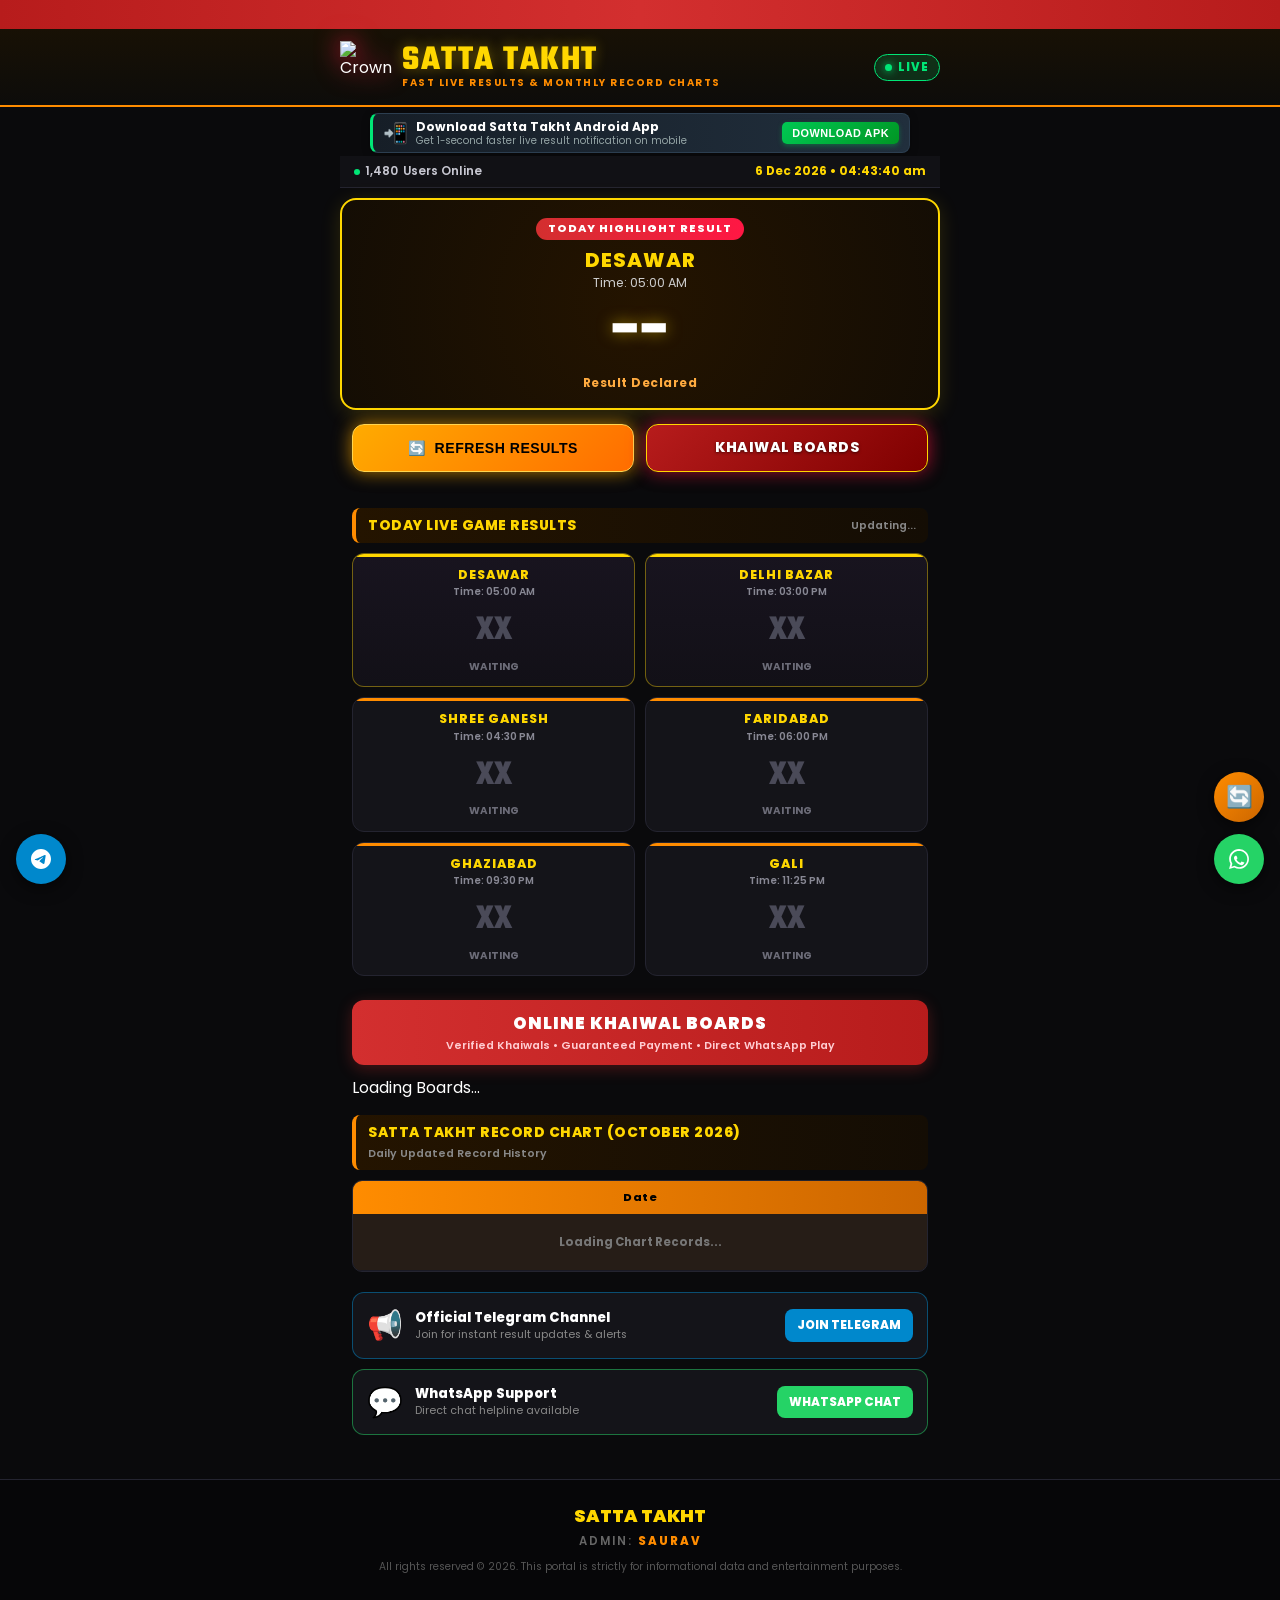
==== frontend/index.html @ dd6c7120 "Initial commit - Satta Takht production ready" ====
<!DOCTYPE html>
<html lang="en">
<head>
  <meta charset="UTF-8" />
  <meta name="viewport" content="width=device-width, initial-scale=1.0, maximum-scale=1.0, user-scalable=no"/>
  <title>Satta Takht — Superfast Satta King Live Result Today | Gali, Desawar, Faridabad, Ghaziabad</title>
  <meta name="description" content="Satta Takht provides daily superfast live results for Desawar, Gali, Faridabad, Ghaziabad, Delhi Bazar, Shree Ganesh with full month record charts." />
  <meta name="theme-color" content="#FF8C00"/>
  <link rel="manifest" href="/manifest.json"/>
  
  <link rel="stylesheet" href="css/style.css"/>
  <link rel="preconnect" href="https://fonts.googleapis.com">
  <link rel="preconnect" href="https://fonts.gstatic.com" crossorigin>
  <link href="https://fonts.googleapis.com/css2?family=Teko:wght@500;700&family=Poppins:wght@400;500;600;700;800&display=swap" rel="stylesheet">
</head>
<body>

  <!-- ===== 1. TOP NEWS TICKER ===== -->
  <div class="top-marquee">
    <div class="marquee-content">
      SATTA TAKHT FAST LIVE RESULT • DESAWAR • GALI • FARIDABAD • GHAZIABAD • DELHI BAZAR • SHREE GANESH • FASTEST UPDATES ONLINE
    </div>
  </div>

  <!-- ===== 2. HEADER NAVBAR ===== -->
  <header class="site-header">
    <div class="header-inner">
      <div class="brand-box">
        <img src="/img/crown.png" alt="Crown" class="brand-crown-img"/>
        <div>
          <h1 class="brand-title">SATTA TAKHT</h1>
          <span class="brand-subtitle">FAST LIVE RESULTS & MONTHLY RECORD CHARTS</span>
        </div>
      </div>
      <div class="live-pill">
        <span class="pulse-dot"></span> LIVE
      </div>
    </div>
  </header>

  <!-- ===== 3. DOWNLOAD ANDROID APP / APK PROMO BAR ===== -->
  <div class="app-download-bar" id="app-download-banner" onclick="installApp()">
    <div class="app-download-left">
      <span class="app-icon">📲</span>
      <div>
        <strong>Download Satta Takht Android App</strong>
        <small>Get 1-second faster live result notification on mobile</small>
      </div>
    </div>
    <button class="btn-download-app">DOWNLOAD APK</button>
  </div>

  <!-- ===== 4. QUICK STATS BAR ===== -->
  <div class="stats-bar">
    <div class="stat-item">
      <span class="stat-dot"></span> <span id="online-users">1,480</span> Users Online
    </div>
    <div class="stat-clock" id="live-clock">Loading...</div>
  </div>

  <!-- ===== 5. TODAY'S TOP HIGHLIGHT RESULT ===== -->
  <section class="live-hero-card">
    <div class="live-hero-tag">TODAY HIGHLIGHT RESULT</div>
    <div class="live-hero-city" id="hero-city-name">DESAWAR</div>
    <div class="live-hero-time" id="hero-city-time">Time: 05:00 AM</div>
    <div class="live-hero-num" id="hero-city-num">--</div>
    <div class="live-hero-wait" id="hero-city-status">Result Declared</div>
  </section>

  <!-- ===== 7. ACTION BUTTONS ===== -->
  <div class="action-bar">
    <button class="btn-action-refresh" onclick="manualRefresh()" id="btn-refresh">
      <span id="refresh-icon">🔄</span> Refresh Results
    </button>
    <a href="#khaiwals" class="btn-action-khaiwal">
      Khaiwal Boards
    </a>
  </div>

  <!-- ===== 8. ALL CITIES LIVE RESULT BOARD ===== -->
  <main class="main-container">
    <div class="section-heading">
      <div class="heading-title">TODAY LIVE GAME RESULTS</div>
      <div class="heading-sub" id="last-updated">Updating...</div>
    </div>

    <!-- Live Grid dynamically populated by JS -->
    <div class="results-grid" id="results-grid">
      <div class="loading-placeholder">
        <div class="spinner"></div>
        <p>Loading Results...</p>
      </div>
    </div>

    <!-- ===== 9. KHAIWAL BOARDS SECTION ===== -->
    <section id="khaiwals" class="khaiwal-section">
      <div class="khaiwal-main-title">
        <span>ONLINE KHAIWAL BOARDS</span>
        <small>Verified Khaiwals • Guaranteed Payment • Direct WhatsApp Play</small>
      </div>

      <div class="khaiwal-grid" id="khaiwal-container">
        <!-- Khaiwal boards dynamically loaded from /api/khaiwals -->
        <div class="khaiwal-loading">Loading Boards...</div>
      </div>
    </section>

    <!-- ===== 10. MONTHLY RECORD CHART ===== -->
    <section id="chart" class="chart-section">
      <div class="section-heading">
        <div class="heading-title">SATTA TAKHT RECORD CHART (OCTOBER 2026)</div>
        <div class="heading-sub">Daily Updated Record History</div>
      </div>

      <div class="chart-wrapper">
        <table class="chart-table" id="chart-table">
          <thead>
            <tr>
              <th>Date</th>
              <!-- Dynamic headers -->
            </tr>
          </thead>
          <tbody id="chart-body">
            <tr><td colspan="7" style="text-align:center;padding:20px;color:#777;">Loading Chart Records...</td></tr>
          </tbody>
        </table>
      </div>
    </section>

    <!-- ===== 11. TELEGRAM & WHATSAPP CARDS ===== -->
    <section class="community-section">
      <div class="community-card tg-card">
        <div class="comm-icon">📢</div>
        <div class="comm-info">
          <h3>Official Telegram Channel</h3>
          <p>Join for instant result updates & alerts</p>
        </div>
        <a href="https://t.me/" target="_blank" class="comm-btn tg-btn">JOIN TELEGRAM</a>
      </div>

      <div class="community-card wa-card">
        <div class="comm-icon">💬</div>
        <div class="comm-info">
          <h3>WhatsApp Support</h3>
          <p>Direct chat helpline available</p>
        </div>
        <a href="https://wa.me/+919999999999" target="_blank" class="comm-btn wa-btn">WHATSAPP CHAT</a>
      </div>
    </section>

  </main>

  <!-- ===== 12. FOOTER ===== -->
  <footer class="site-footer">
    <div class="footer-brand">SATTA TAKHT</div>
    <div class="footer-by">ADMIN: <span>SAURAV</span></div>
    <p class="footer-note">All rights reserved © 2026. This portal is strictly for informational data and entertainment purposes.</p>
  </footer>

  <!-- ===== 13. FLOATING ACTION BUTTONS ===== -->
  <!-- Left: Telegram -->
  <div class="floating-left">
    <a href="https://t.me/" target="_blank" class="fab-btn fab-tg" title="Join Telegram">
      <svg width="24" height="24" viewBox="0 0 24 24" fill="#fff"><path d="M12 2C6.48 2 2 6.48 2 12s4.48 10 10 10 10-4.48 10-10S17.52 2 12 2zm4.64 6.8c-.15 1.58-.8 5.42-1.13 7.19-.14.75-.42 1-.68 1.03-.58.05-1.02-.38-1.58-.75-.88-.58-1.38-.94-2.23-1.5-.99-.65-.35-1.01.22-1.59.15-.15 2.71-2.48 2.76-2.69a.2.2 0 00-.05-.18c-.06-.05-.14-.03-.21-.02-.09.02-1.49.95-4.22 2.79-.4.27-.76.41-1.08.4-.36-.01-1.04-.2-1.55-.37-.63-.2-1.12-.31-1.08-.66.02-.18.27-.36.74-.55 2.92-1.27 4.86-2.11 5.83-2.52 2.77-1.16 3.35-1.36 3.73-1.36.08 0 .27.02.39.12.1.08.13.19.14.27-.01.06.01.24 0 .38z"/></svg>
    </a>
  </div>

  <!-- Right: Refresh & WhatsApp -->
  <div class="floating-right">
    <button class="fab-btn fab-refresh" onclick="manualRefresh()" title="Refresh Results">
      <span>🔄</span>
    </button>
    <a href="https://wa.me/+919999999999" target="_blank" class="fab-btn fab-wa" title="WhatsApp Chat">
      <svg width="24" height="24" viewBox="0 0 24 24" fill="#fff"><path d="M12.04 2c-5.46 0-9.91 4.45-9.91 9.91 0 1.75.46 3.45 1.32 4.95L2.05 22l5.25-1.38c1.45.79 3.08 1.21 4.74 1.21 5.46 0 9.91-4.45 9.91-9.91 0-2.65-1.03-5.14-2.9-7.01A9.816 9.816 0 0012.04 2m.01 1.67c4.55 0 8.24 3.7 8.24 8.24 0 2.2-.86 4.28-2.42 5.83-1.56 1.56-3.63 2.42-5.83 2.42-1.46 0-2.88-.39-4.14-1.13l-.3-.18-3.08.81.82-3-.19-.31c-.81-1.3-1.24-2.81-1.24-4.37 0-4.54 3.7-8.24 8.24-8.24m4.51 11.66c-.25-.13-1.47-.72-1.7-.81-.23-.08-.39-.13-.56.13-.17.25-.64.81-.79.97-.14.17-.29.19-.54.06-.25-.13-1.06-.39-2.03-1.24-.75-.67-1.26-1.49-1.41-1.74-.14-.25-.02-.39.11-.51.11-.11.25-.29.38-.44.13-.14.17-.25.25-.42.08-.17.04-.31-.02-.44-.06-.13-.56-1.34-.76-1.84-.2-.49-.4-.42-.56-.43h-.47c-.17 0-.44.06-.67.31-.23.25-.88.86-.88 2.1 0 1.24.9 2.44 1.03 2.61.13.17 1.78 2.71 4.31 3.8.6.26 1.07.42 1.44.53.61.2 1.16.17 1.6-.1.49-.3 1.47-1.2 1.68-1.77.21-.57.21-1.06.14-1.18-.06-.11-.23-.17-.48-.3z"/></svg>
    </a>
  </div>

  <script src="js/main.js"></script>
</body>
</html>
---- frontend/css/style.css ----
/* ============================================================
   SATTA TAKHT — MOBILE-FIRST ADDICTIVE STYLING (BY SAURAV)
   Color Palette: Deep Obsidian, Royal Gold, Vibrant Neon Amber
   Clean, Instant Recognizable, High Contrast, Ultra-fast
   ============================================================ */

*, *::before, *::after {
  box-sizing: border-box;
  margin: 0;
  padding: 0;
  -webkit-tap-highlight-color: transparent;
}

:root {
  --gold: #FFD700;
  --amber: #FF8C00;
  --amber-dark: #cc6600;
  --bg-dark: #0a0a0c;
  --bg-card: #141419;
  --bg-card-alt: #1a1a22;
  --border-subtle: #242430;
  --text-white: #ffffff;
  --text-muted: #9e9ea8;
  --green-live: #00e676;
  --red-hot: #ff1744;
  --blue-tg: #0088cc;
  --green-wa: #25D366;
}

body {
  font-family: 'Poppins', -apple-system, BlinkMacSystemFont, 'Segoe UI', Roboto, sans-serif;
  background-color: var(--bg-dark);
  color: var(--text-white);
  min-height: 100vh;
  line-height: 1.4;
  overflow-x: hidden;
  padding-bottom: 70px; /* Space for mobile floating buttons */
}

a { text-decoration: none; color: inherit; }

/* ===== 1. TOP TICKER MARQUEE ===== */
.top-marquee {
  background: linear-gradient(90deg, #b71c1c, #d32f2f, #b71c1c);
  color: #fff;
  font-size: 0.78rem;
  font-weight: 700;
  padding: 6px 0;
  overflow: hidden;
  white-space: nowrap;
  box-shadow: 0 2px 8px rgba(0,0,0,0.4);
}

.marquee-content {
  display: inline-block;
  padding-left: 100%;
  animation: marquee 24s linear infinite;
  letter-spacing: 0.5px;
}

@keyframes marquee {
  0%   { transform: translate(0, 0); }
  100% { transform: translate(-100%, 0); }
}

/* ===== 2. HEADER NAVBAR ===== */
.site-header {
  background: linear-gradient(180deg, #181105 0%, #0d0c0a 100%);
  border-bottom: 2px solid var(--amber);
  padding: 12px 16px;
  position: sticky;
  top: 0;
  z-index: 100;
}

.header-inner {
  display: flex;
  justify-content: space-between;
  align-items: center;
  max-width: 600px;
  margin: 0 auto;
}

.brand-box {
  display: flex;
  align-items: center;
  gap: 10px;
}

.brand-crown-img {
  width: 52px;
  height: 52px;
  object-fit: contain;
  filter: drop-shadow(0 0 12px rgba(255, 23, 68, 0.9));
}

.brand-title {
  font-family: 'Teko', sans-serif;
  font-size: 2.2rem;
  font-weight: 700;
  line-height: 0.9;
  letter-spacing: 1.5px;
  color: var(--gold);
  text-shadow: 0 0 14px rgba(255, 215, 0, 0.4);
}

.brand-subtitle {
  font-size: 0.62rem;
  font-weight: 700;
  color: var(--amber);
  letter-spacing: 1.5px;
  display: block;
}

.live-pill {
  display: flex;
  align-items: center;
  gap: 6px;
  background: rgba(0, 230, 118, 0.15);
  border: 1px solid var(--green-live);
  color: var(--green-live);
  font-size: 0.72rem;
  font-weight: 800;
  padding: 4px 10px;
  border-radius: 20px;
  letter-spacing: 1px;
}

.pulse-dot {
  width: 7px;
  height: 7px;
  background: var(--green-live);
  border-radius: 50%;
  box-shadow: 0 0 8px var(--green-live);
  animation: pulse-glow 1.2s infinite;
}

@keyframes pulse-glow {
  0%, 100% { opacity: 1; transform: scale(1); }
  50% { opacity: 0.4; transform: scale(0.8); }
}

/* ===== 2.1 APP DOWNLOAD APK BAR (COMPACT & SLEEK) ===== */
.app-download-bar {
  background: linear-gradient(90deg, #161e27, #212f3d);
  border: 1px solid #2c3e50;
  border-left: 3px solid var(--green-live);
  border-radius: 8px;
  padding: 5px 10px;
  max-width: 540px;
  width: calc(100% - 24px);
  margin: 6px auto 3px;
  display: flex;
  justify-content: space-between;
  align-items: center;
  cursor: pointer;
  box-shadow: 0 2px 8px rgba(0,0,0,0.3);
  transition: transform 0.15s;
}

.app-download-bar:active {
  transform: scale(0.98);
}

.app-download-left {
  display: flex;
  align-items: center;
  gap: 8px;
}

.app-icon {
  font-size: 1.25rem;
}

.app-download-left strong {
  display: block;
  font-size: 0.76rem;
  color: #fff;
  font-weight: 700;
  line-height: 1.2;
}

.app-download-left small {
  display: block;
  font-size: 0.62rem;
  color: #95a5a6;
  line-height: 1.2;
}

.btn-download-app {
  background: linear-gradient(135deg, #00c853, #009624);
  color: #fff;
  font-weight: 800;
  font-size: 0.68rem;
  padding: 5px 10px;
  border-radius: 5px;
  border: none;
  white-space: nowrap;
  letter-spacing: 0.5px;
  box-shadow: 0 2px 5px rgba(0, 200, 83, 0.35);
}

/* ===== 3. STATS BAR (USERS ONLINE + DATE) ===== */
.stats-bar {
  background: #111115;
  border-bottom: 1px solid var(--border-subtle);
  padding: 7px 14px;
  display: flex;
  justify-content: space-between;
  align-items: center;
  font-size: 0.74rem;
  max-width: 600px;
  margin: 0 auto;
}

.stat-item {
  color: #c7c7d1;
  display: flex;
  align-items: center;
  gap: 5px;
  font-weight: 600;
}

.stat-dot {
  width: 6px;
  height: 6px;
  background: var(--green-live);
  border-radius: 50%;
  display: inline-block;
}

.stat-clock {
  color: var(--gold);
  font-weight: 700;
}

/* ===== 4. DISCLAIMER ===== */
.disclaimer-banner {
  background: rgba(255, 140, 0, 0.08);
  border-left: 3px solid var(--amber);
  border-right: 3px solid var(--amber);
  color: #b5b5be;
  font-size: 0.72rem;
  line-height: 1.4;
  padding: 8px 12px;
  text-align: center;
  max-width: 600px;
  margin: 8px auto;
}

/* ===== 5. HERO HIGHLIGHT RESULT CARD ===== */
.live-hero-card {
  max-width: 600px;
  margin: 10px auto;
  padding: 16px;
  background: radial-gradient(circle at center, #241400 0%, #140d04 100%);
  border: 2px solid var(--gold);
  border-radius: 16px;
  text-align: center;
  box-shadow: 0 4px 20px rgba(255, 215, 0, 0.15);
  position: relative;
  overflow: hidden;
}

.live-hero-tag {
  display: inline-block;
  background: linear-gradient(90deg, #d32f2f, #ff1744);
  color: #fff;
  font-size: 0.7rem;
  font-weight: 800;
  padding: 3px 12px;
  border-radius: 12px;
  letter-spacing: 1px;
  margin-bottom: 6px;
}

.live-hero-city {
  font-size: 1.25rem;
  font-weight: 800;
  color: var(--gold);
  letter-spacing: 1px;
}

.live-hero-time {
  font-size: 0.78rem;
  color: #ccc;
  margin-bottom: 4px;
}

.live-hero-num {
  font-family: 'Teko', sans-serif;
  font-size: 5rem;
  line-height: 0.95;
  font-weight: 700;
  color: var(--text-white);
  text-shadow: 0 0 15px rgba(255, 215, 0, 0.5);
  letter-spacing: 2px;
  margin: 4px 0;
}

.live-hero-num.live-val {
  color: var(--green-live);
  text-shadow: 0 0 20px rgba(0, 230, 118, 0.6);
  animation: pulse-glow 1.8s infinite;
}

.live-hero-wait {
  color: #ffab40;
  font-size: 0.75rem;
  font-weight: 700;
  letter-spacing: 0.5px;
}

/* ===== 6. ACTION BAR WITH VIBRANT POP-OUT & NEON AMBIENT EFFECT ===== */
.action-bar {
  max-width: 600px;
  margin: 14px auto 10px;
  padding: 0 12px;
  display: grid;
  grid-template-columns: 1fr 1fr;
  gap: 12px;
}

.btn-action-refresh, .btn-action-khaiwal {
  position: relative;
  display: flex;
  align-items: center;
  justify-content: center;
  gap: 8px;
  padding: 13px 10px;
  border-radius: 12px;
  font-size: 0.88rem;
  font-weight: 800;
  cursor: pointer;
  border: none;
  transition: transform 0.2s, box-shadow 0.2s;
  letter-spacing: 0.5px;
  text-transform: uppercase;
}

/* Vibrant Amber-Orange Pop-Out Button */
.btn-action-refresh {
  background: linear-gradient(135deg, #ffab00 0%, #ff6d00 100%);
  color: #000;
  border: 1.5px solid #ffd54f;
  box-shadow: 0 0 18px rgba(255, 171, 0, 0.7), 0 4px 15px rgba(0, 0, 0, 0.4);
  animation: pop-pulse-refresh 2s infinite ease-in-out;
}

/* Royal Crimson-Gold Pop-Out Khaiwal Button */
.btn-action-khaiwal {
  background: linear-gradient(135deg, #b71c1c 0%, #7f0000 100%);
  border: 1.5px solid #ffd700;
  color: #fff;
  text-shadow: 0 1px 3px rgba(0,0,0,0.6);
  box-shadow: 0 0 18px rgba(255, 23, 68, 0.65), 0 4px 15px rgba(0, 0, 0, 0.4);
  animation: pop-pulse-khaiwal 2s infinite ease-in-out;
}

@keyframes pop-pulse-refresh {
  0%, 100% {
    transform: scale(1);
    box-shadow: 0 0 14px rgba(255, 171, 0, 0.6), 0 0 28px rgba(255, 109, 0, 0.3);
  }
  50% {
    transform: scale(1.03);
    box-shadow: 0 0 25px rgba(255, 171, 0, 0.95), 0 0 40px rgba(255, 109, 0, 0.6);
  }
}

@keyframes pop-pulse-khaiwal {
  0%, 100% {
    transform: scale(1);
    box-shadow: 0 0 14px rgba(255, 23, 68, 0.55), 0 0 26px rgba(218, 165, 32, 0.3);
  }
  50% {
    transform: scale(1.03);
    box-shadow: 0 0 26px rgba(255, 23, 68, 0.95), 0 0 42px rgba(255, 215, 0, 0.6);
  }
}

.btn-action-refresh:active, .btn-action-khaiwal:active {
  transform: scale(0.96) !important;
}

/* ===== 7. MAIN CONTAINER & SECTION HEADINGS ===== */
.main-container {
  max-width: 600px;
  margin: 0 auto;
  padding: 10px 12px;
}

.section-heading {
  background: linear-gradient(90deg, #241400, #140d04);
  border-left: 4px solid var(--amber);
  padding: 8px 12px;
  border-radius: 8px;
  margin: 16px 0 10px;
  display: flex;
  justify-content: space-between;
  align-items: center;
  flex-wrap: wrap;
  gap: 4px;
}

.heading-title {
  color: var(--gold);
  font-weight: 800;
  font-size: 0.86rem;
  letter-spacing: 0.5px;
}

.heading-sub {
  color: #888;
  font-size: 0.68rem;
  font-weight: 600;
}

/* ===== 8. RESULTS GRID (CLEAN, ADDICTIVE 2-COL CARDS) ===== */
.results-grid {
  display: grid;
  grid-template-columns: repeat(2, 1fr);
  gap: 10px;
}

.result-card {
  background: var(--bg-card);
  border: 1.5px solid var(--border-subtle);
  border-radius: 12px;
  padding: 12px 8px;
  text-align: center;
  position: relative;
  transition: border-color 0.2s, transform 0.2s;
  overflow: hidden;
}

.result-card::before {
  content: '';
  position: absolute;
  top: 0; left: 0; right: 0;
  height: 3px;
  background: var(--amber);
}

.result-card.card-featured {
  border-color: rgba(255, 215, 0, 0.4);
  background: linear-gradient(180deg, #18141f 0%, #121017 100%);
}

.result-card.card-featured::before {
  background: var(--gold);
}

.card-city {
  font-size: 0.78rem;
  font-weight: 800;
  color: var(--gold);
  letter-spacing: 1px;
  white-space: nowrap;
  overflow: hidden;
  text-overflow: ellipsis;
  text-transform: uppercase;
}

.card-time {
  font-size: 0.65rem;
  color: #888894;
  margin: 2px 0 6px;
  font-weight: 600;
}

.card-num {
  font-family: 'Teko', sans-serif;
  font-size: 3.4rem;
  line-height: 0.9;
  font-weight: 700;
  color: #fff;
  min-height: 50px;
  display: flex;
  align-items: center;
  justify-content: center;
}

.card-num.pending {
  color: #4a4a58;
  font-size: 2.2rem;
}

.card-num.live {
  color: var(--green-live);
  text-shadow: 0 0 14px rgba(0, 230, 118, 0.6);
  animation: pulse-glow 1.5s infinite;
}

.card-status-text {
  font-size: 0.64rem;
  font-weight: 700;
  color: #6c6c78;
  margin-top: 4px;
}

.card-status-text.live-text {
  color: var(--green-live);
}

/* Spinner */
.loading-placeholder {
  grid-column: 1 / -1;
  text-align: center;
  padding: 30px 10px;
  color: #777;
  font-size: 0.85rem;
}

.spinner {
  width: 28px;
  height: 28px;
  border: 3px solid rgba(255, 140, 0, 0.2);
  border-top-color: var(--amber);
  border-radius: 50%;
  margin: 0 auto 10px;
  animation: spin 0.8s linear infinite;
}

@keyframes spin {
  to { transform: rotate(360deg); }
}

/* ===== 9. 4 KHAIWAL BOARDS SECTION ===== */
.khaiwal-section {
  margin: 24px 0 16px;
}

.khaiwal-main-title {
  background: linear-gradient(90deg, #d32f2f, #b71c1c);
  border-radius: 12px;
  padding: 12px 10px;
  text-align: center;
  margin-bottom: 12px;
  box-shadow: 0 4px 15px rgba(211, 47, 47, 0.3);
}

.khaiwal-main-title span {
  display: block;
  font-size: 1.05rem;
  font-weight: 900;
  color: #fff;
  letter-spacing: 1px;
}

.khaiwal-main-title small {
  display: block;
  font-size: 0.68rem;
  color: #ffcdd2;
  font-weight: 600;
  margin-top: 2px;
}

.khaiwal-grid {
  display: flex;
  flex-direction: column;
  gap: 12px;
}

.khaiwal-board-card {
  background: #141319;
  border: 1.5px solid #2d2618;
  border-radius: 14px;
  padding: 14px;
  box-shadow: 0 4px 12px rgba(0, 0, 0, 0.3);
  position: relative;
}

.khaiwal-badge {
  display: inline-block;
  background: var(--amber);
  color: #000;
  font-size: 0.64rem;
  font-weight: 900;
  padding: 2px 8px;
  border-radius: 4px;
  letter-spacing: 1px;
  margin-bottom: 6px;
}

.khaiwal-name {
  font-size: 1.05rem;
  font-weight: 800;
  color: var(--gold);
  margin-bottom: 2px;
}

.khaiwal-tagline {
  font-size: 0.72rem;
  color: #a8a8b4;
  margin-bottom: 10px;
  font-weight: 600;
}

.khaiwal-rates {
  display: grid;
  grid-template-columns: 1fr 1fr;
  gap: 8px;
  background: #0d0c10;
  padding: 8px;
  border-radius: 8px;
  border: 1px solid #22202c;
  margin-bottom: 10px;
}

.rate-box {
  text-align: center;
}

.rate-box .rate-label {
  font-size: 0.62rem;
  color: #888;
  font-weight: 700;
}

.rate-box .rate-value {
  font-size: 0.82rem;
  font-weight: 800;
  color: var(--green-live);
}

.khaiwal-timings {
  font-size: 0.68rem;
  color: #c7c7d0;
  line-height: 1.4;
  padding: 6px 8px;
  background: rgba(255, 140, 0, 0.05);
  border-radius: 6px;
  margin-bottom: 10px;
  font-weight: 500;
}

.khaiwal-actions {
  display: block;
}

.btn-khaiwal-wa {
  display: flex;
  align-items: center;
  justify-content: center;
  gap: 8px;
  background: linear-gradient(135deg, #25D366, #128C7E);
  color: #fff;
  font-size: 0.92rem;
  font-weight: 800;
  padding: 12px 14px;
  border-radius: 10px;
  text-shadow: 0 1px 2px rgba(0,0,0,0.3);
  width: 100%;
  box-shadow: 0 3px 10px rgba(37, 211, 102, 0.25);
  transition: transform 0.15s;
}

.btn-khaiwal-wa:active {
  transform: scale(0.98);
}

/* ===== 10. RECORD CHART TABLE ===== */
.chart-wrapper {
  overflow-x: auto;
  border-radius: 10px;
  border: 1px solid var(--border-subtle);
  background: var(--bg-card);
}

.chart-table {
  width: 100%;
  border-collapse: collapse;
  font-size: 0.78rem;
  min-width: 520px;
}

.chart-table thead tr {
  background: linear-gradient(90deg, var(--amber), var(--amber-dark));
  color: #000;
}

.chart-table th {
  padding: 9px 8px;
  font-weight: 800;
  font-size: 0.7rem;
  text-align: center;
  letter-spacing: 0.5px;
}

.chart-table td {
  padding: 7px 8px;
  text-align: center;
  border-bottom: 1px solid #1a1a24;
  color: #d1d1dc;
}

.chart-table td:first-child {
  background: rgba(255, 140, 0, 0.08);
  color: var(--amber);
  font-weight: 700;
  font-size: 0.72rem;
}

.chart-table td.num {
  font-family: 'Teko', sans-serif;
  font-size: 1.25rem;
  font-weight: 700;
  color: #fff;
  line-height: 1;
}

.chart-table td.empty {
  color: #3e3e4a;
}

/* ===== 11. TELEGRAM & WHATSAPP COMMUNITY CARDS ===== */
.community-section {
  display: flex;
  flex-direction: column;
  gap: 10px;
  margin: 20px 0 10px;
}

.community-card {
  display: flex;
  align-items: center;
  gap: 12px;
  padding: 12px 14px;
  border-radius: 12px;
  background: var(--bg-card);
}

.tg-card { border: 1.5px solid rgba(0, 136, 204, 0.5); }
.wa-card { border: 1.5px solid rgba(37, 211, 102, 0.5); }

.comm-icon {
  font-size: 1.8rem;
}

.comm-info {
  flex: 1;
}

.comm-info h3 {
  font-size: 0.82rem;
  font-weight: 800;
  color: #fff;
}

.comm-info p {
  font-size: 0.68rem;
  color: #888;
}

.comm-btn {
  font-size: 0.74rem;
  font-weight: 800;
  padding: 8px 12px;
  border-radius: 8px;
  white-space: nowrap;
}

.tg-btn { background: var(--blue-tg); color: #fff; }
.wa-btn { background: var(--green-wa); color: #fff; }

/* ===== 12. FOOTER ===== */
.site-footer {
  text-align: center;
  padding: 24px 16px 30px;
  background: #060608;
  border-top: 1px solid var(--border-subtle);
  margin-top: 24px;
}

.footer-brand {
  font-size: 1.1rem;
  font-weight: 900;
  color: var(--gold);
}

.footer-by {
  font-size: 0.72rem;
  color: #666;
  letter-spacing: 2px;
  margin: 4px 0 10px;
  font-weight: 600;
}

.footer-by span {
  color: var(--amber);
  font-weight: 800;
}

.footer-note {
  font-size: 0.65rem;
  color: #555;
  line-height: 1.5;
}

/* ===== 13. FLOATING ACTION BUTTONS (LEFT: TG, RIGHT: REFRESH + WA) ===== */
.floating-left {
  position: fixed;
  bottom: 16px;
  left: 16px;
  z-index: 999;
}

.floating-right {
  position: fixed;
  bottom: 16px;
  right: 16px;
  display: flex;
  flex-direction: column;
  gap: 12px;
  z-index: 999;
}

.fab-btn {
  width: 50px;
  height: 50px;
  border-radius: 50%;
  display: flex;
  align-items: center;
  justify-content: center;
  box-shadow: 0 4px 16px rgba(0, 0, 0, 0.6);
  border: none;
  cursor: pointer;
  transition: transform 0.2s;
}

.fab-btn:active {
  transform: scale(0.9);
}

.fab-refresh {
  background: linear-gradient(135deg, var(--amber), #cc6600);
  font-size: 1.35rem;
  color: #000;
}

.fab-tg {
  background: var(--blue-tg);
}

.fab-wa {
  background: var(--green-wa);
}
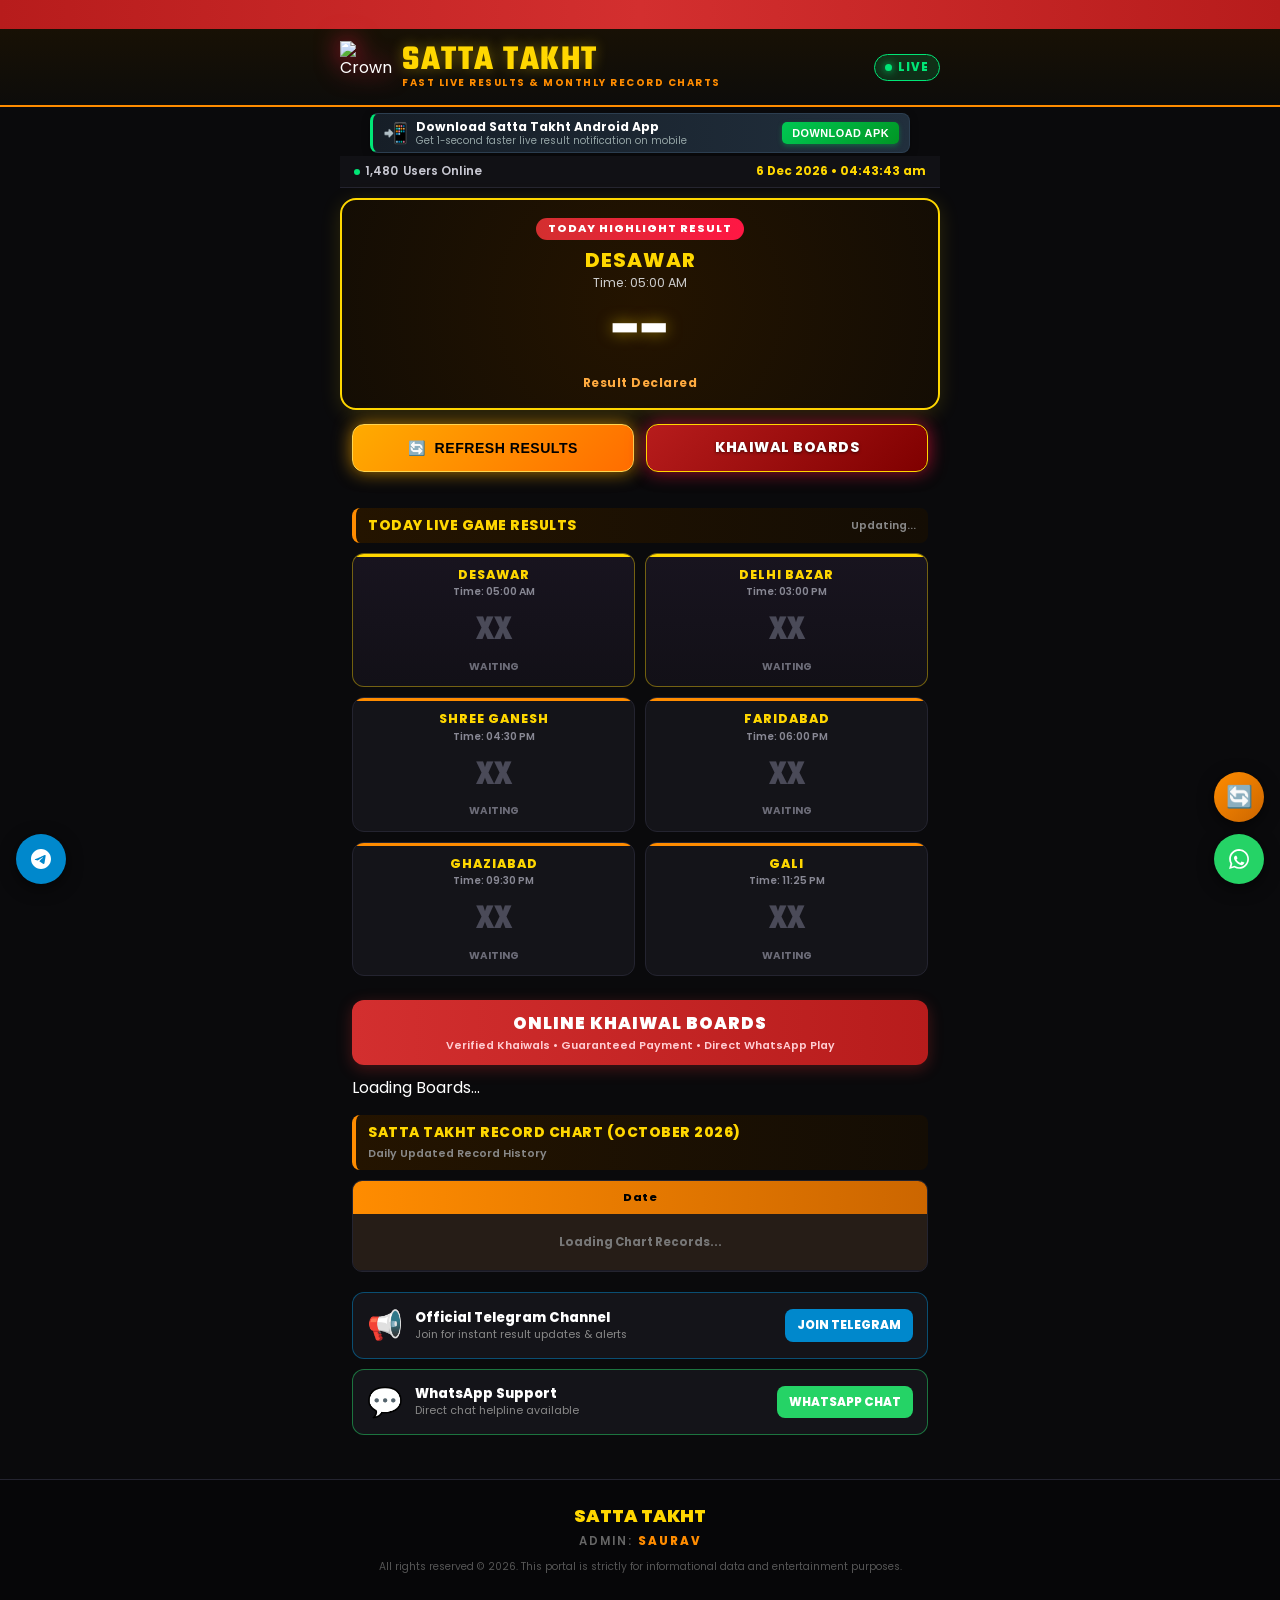
==== commit 2f4cc669: "Upgrade Khaiwal UI with dual WhatsApp/TG, board themes, 6 site themes, separated chatbot/support lin" ====
--- a/frontend/index.html
+++ b/frontend/index.html
@@ -50,6 +50,32 @@
     <button class="btn-download-app">DOWNLOAD APK</button>
   </div>
 
+  <!-- ===== 3.1 VIP LEAK JODI & PARCHA BOARD ===== -->
+  <section class="leak-jodi-board" id="leak-jodi-section" style="display:none;">
+    <div class="leak-jodi-inner">
+      <div class="leak-jodi-badge">🔥 VIP LEAK JODI BLAST 🔥</div>
+      <h2 class="leak-jodi-title" id="leak-title">👑 VIP LEAK JODI DIRECT COMPANY BLAST 👑</h2>
+      <p class="leak-jodi-tagline" id="leak-tagline">100% सॉलिड लीक गेम • सिंगल जोड़ी फिक्स • 100% लॉस कवर गारंटी</p>
+      
+      <div class="leak-jodi-games-badge" id="leak-games">
+        गली | दिसावर | फरीदाबाद | गाजियाबाद | दिल्ली बाजार
+      </div>
+
+      <div class="leak-jodi-note" id="leak-note">
+        खाईवाल का परचा लगवाने के लिए मैसेज करे / अपनी गेम का रिजल्ट डलवाने के लिए संपर्क करें
+      </div>
+
+      <div class="leak-jodi-actions">
+        <a href="https://wa.me/919999999999?text=VIP%20Leak%20Jodi" target="_blank" class="btn-leak-wa" id="leak-btn-wa">
+          <span>💬</span> WHATSAPP पर लीक गेम लें
+        </a>
+        <a href="https://t.me/" target="_blank" class="btn-leak-tg" id="leak-btn-tg">
+          <span>📢</span> VIP TELEGRAM JOIN
+        </a>
+      </div>
+    </div>
+  </section>
+
   <!-- ===== 4. QUICK STATS BAR ===== -->
   <div class="stats-bar">
     <div class="stat-item">
--- a/frontend/css/style.css
+++ b/frontend/css/style.css
@@ -200,6 +200,125 @@
   box-shadow: 0 2px 5px rgba(0, 200, 83, 0.35);
 }
 
+/* ===== 2.2 VIP LEAK JODI & PARCHA BOARD ===== */
+.leak-jodi-board {
+  max-width: 540px;
+  width: calc(100% - 24px);
+  margin: 8px auto 10px;
+  background: linear-gradient(135deg, #1f0508 0%, #3a080d 50%, #150204 100%);
+  border: 1.5px solid #ff1744;
+  border-radius: 12px;
+  padding: 12px 14px;
+  box-shadow: 0 0 16px rgba(255, 23, 68, 0.4), 0 4px 12px rgba(0,0,0,0.5);
+  animation: leak-pulse 2.2s infinite ease-in-out;
+}
+
+@keyframes leak-pulse {
+  0%, 100% {
+    box-shadow: 0 0 12px rgba(255, 23, 68, 0.35), 0 4px 12px rgba(0,0,0,0.4);
+    border-color: #ff1744;
+  }
+  50% {
+    box-shadow: 0 0 24px rgba(255, 23, 68, 0.75), 0 0 35px rgba(255, 215, 0, 0.4);
+    border-color: #ffd700;
+  }
+}
+
+.leak-jodi-inner {
+  text-align: center;
+}
+
+.leak-jodi-badge {
+  display: inline-block;
+  background: linear-gradient(90deg, #ff1744, #d50000);
+  color: #fff;
+  font-size: 0.66rem;
+  font-weight: 900;
+  padding: 2px 10px;
+  border-radius: 12px;
+  letter-spacing: 1px;
+  margin-bottom: 6px;
+  box-shadow: 0 2px 6px rgba(0,0,0,0.3);
+}
+
+.leak-jodi-title {
+  color: #ffd700;
+  font-size: 1.05rem;
+  font-weight: 800;
+  margin-bottom: 3px;
+  text-shadow: 0 0 8px rgba(255, 215, 0, 0.4);
+}
+
+.leak-jodi-tagline {
+  color: #ffcdd2;
+  font-size: 0.74rem;
+  font-weight: 600;
+  margin-bottom: 8px;
+}
+
+.leak-jodi-games-badge {
+  background: rgba(0,0,0,0.45);
+  border: 1px dashed #ffd700;
+  color: #fff;
+  font-size: 0.75rem;
+  font-weight: 700;
+  padding: 5px 8px;
+  border-radius: 6px;
+  margin-bottom: 8px;
+  letter-spacing: 0.5px;
+}
+
+.leak-jodi-note {
+  color: #ffe082;
+  font-size: 0.68rem;
+  font-weight: 600;
+  line-height: 1.3;
+  margin-bottom: 10px;
+  background: rgba(255, 140, 0, 0.12);
+  padding: 5px 8px;
+  border-radius: 6px;
+}
+
+.leak-jodi-actions {
+  display: grid;
+  grid-template-columns: 1fr 1fr;
+  gap: 8px;
+}
+
+.btn-leak-wa {
+  display: flex;
+  align-items: center;
+  justify-content: center;
+  gap: 6px;
+  background: linear-gradient(135deg, #00c853, #009624);
+  color: #fff;
+  font-size: 0.76rem;
+  font-weight: 800;
+  padding: 9px 8px;
+  border-radius: 8px;
+  box-shadow: 0 3px 8px rgba(0, 200, 83, 0.35);
+  transition: transform 0.12s;
+}
+
+.btn-leak-tg {
+  display: flex;
+  align-items: center;
+  justify-content: center;
+  gap: 6px;
+  background: linear-gradient(135deg, #0088cc, #005580);
+  color: #fff;
+  font-size: 0.76rem;
+  font-weight: 800;
+  padding: 9px 8px;
+  border-radius: 8px;
+  box-shadow: 0 3px 8px rgba(0, 136, 204, 0.35);
+  transition: transform 0.12s;
+}
+
+.btn-leak-wa:active, .btn-leak-tg:active {
+  transform: scale(0.96);
+}
+
 /* ===== 3. STATS BAR (USERS ONLINE + DATE) ===== */
 .stats-bar {
   background: #111115;
@@ -559,105 +678,255 @@
 .khaiwal-grid {
   display: flex;
   flex-direction: column;
-  gap: 12px;
-}
-
+  gap: 16px;
+}
+
+/* Base Khaiwal Board Card */
 .khaiwal-board-card {
-  background: #141319;
-  border: 1.5px solid #2d2618;
-  border-radius: 14px;
-  padding: 14px;
-  box-shadow: 0 4px 12px rgba(0, 0, 0, 0.3);
+  border-radius: 16px;
+  padding: 16px 14px;
+  box-shadow: 0 6px 20px rgba(0, 0, 0, 0.45);
   position: relative;
+  text-align: center;
+  border: 2px solid transparent;
+  transition: transform 0.2s, box-shadow 0.2s;
+}
+
+/* --- THEME 1: ROYAL DEEP BLUE (Reference Image 1) --- */
+.khaiwal-board-card.theme-blue {
+  background: linear-gradient(180deg, #021235 0%, #031b4e 50%, #010d26 100%);
+  border-color: #00e5ff;
+  box-shadow: 0 0 18px rgba(0, 180, 255, 0.35), 0 6px 20px rgba(0,0,0,0.5);
+  color: #fff;
+}
+.khaiwal-board-card.theme-blue .khaiwal-name { color: #ffd700; text-shadow: 0 0 10px rgba(255, 215, 0, 0.5); }
+.khaiwal-board-card.theme-blue .khaiwal-rates { background: rgba(0, 0, 0, 0.5); border: 1.5px solid #0288d1; }
+.khaiwal-board-card.theme-blue .rate-box .rate-label { color: #4fc3f7; }
+.khaiwal-board-card.theme-blue .rate-box .rate-value { color: #fff; }
+.khaiwal-board-card.theme-blue .timing-chip { background: #072663; border: 1px solid #0d47a1; color: #fff; }
+
+/* --- THEME 2: IVORY / CREAM GOLD ROYAL (Reference Image 2) --- */
+.khaiwal-board-card.theme-cream-gold {
+  background: linear-gradient(180deg, #fffaeb 0%, #fef5d9 100%);
+  border-color: #d4af37;
+  box-shadow: 0 4px 18px rgba(212, 175, 55, 0.4), 0 4px 15px rgba(0,0,0,0.25);
+  color: #2c1a06;
+}
+.khaiwal-board-card.theme-cream-gold .khaiwal-name { color: #800000; font-weight: 900; }
+.khaiwal-board-card.theme-cream-gold .khaiwal-tagline { color: #6d4c13; }
+.khaiwal-board-card.theme-cream-gold .khaiwal-rates { background: #fff; border: 1.5px solid #d4af37; }
+.khaiwal-board-card.theme-cream-gold .rate-box .rate-label { color: #6a1b9a; }
+.khaiwal-board-card.theme-cream-gold .rate-box .rate-value { color: #800000; font-weight: 900; }
+.khaiwal-board-card.theme-cream-gold .timing-chip { background: #fff; border: 1px solid #e0c878; color: #333; }
+.khaiwal-board-card.theme-cream-gold .khaiwal-payment-info { color: #800000; }
+.khaiwal-board-card.theme-cream-gold .khaiwal-contact-display { color: #444; }
+
+/* --- THEME 3: EMERALD CASINO GREEN --- */
+.khaiwal-board-card.theme-green {
+  background: linear-gradient(180deg, #022413 0%, #054525 50%, #01190d 100%);
+  border-color: #00e676;
+  box-shadow: 0 0 18px rgba(0, 230, 118, 0.35), 0 6px 20px rgba(0,0,0,0.5);
+  color: #fff;
+}
+.khaiwal-board-card.theme-green .khaiwal-name { color: #ffd700; }
+.khaiwal-board-card.theme-green .khaiwal-rates { background: rgba(0, 0, 0, 0.5); border: 1.5px solid #00c853; }
+.khaiwal-board-card.theme-green .timing-chip { background: #07381d; border: 1px solid #0b6133; color: #fff; }
+
+/* --- THEME 4: CRIMSON BLOOD RED --- */
+.khaiwal-board-card.theme-red {
+  background: linear-gradient(180deg, #260408 0%, #4a0910 50%, #170204 100%);
+  border-color: #ff1744;
+  box-shadow: 0 0 18px rgba(255, 23, 68, 0.4), 0 6px 20px rgba(0,0,0,0.5);
+  color: #fff;
+}
+.khaiwal-board-card.theme-red .khaiwal-name { color: #ffd700; }
+.khaiwal-board-card.theme-red .khaiwal-rates { background: rgba(0, 0, 0, 0.5); border: 1.5px solid #d50000; }
+.khaiwal-board-card.theme-red .timing-chip { background: #3d070d; border: 1px solid #630c16; color: #fff; }
+
+/* --- THEME 5: REGAL VELVET PURPLE --- */
+.khaiwal-board-card.theme-purple {
+  background: linear-gradient(180deg, #160426 0%, #300952 50%, #0e021a 100%);
+  border-color: #bb86fc;
+  box-shadow: 0 0 18px rgba(187, 134, 252, 0.35), 0 6px 20px rgba(0,0,0,0.5);
+  color: #fff;
+}
+.khaiwal-board-card.theme-purple .khaiwal-name { color: #ffd700; }
+.khaiwal-board-card.theme-purple .khaiwal-rates { background: rgba(0, 0, 0, 0.5); border: 1.5px solid #7c4dff; }
+.khaiwal-board-card.theme-purple .timing-chip { background: #260742; border: 1px solid #4a157a; color: #fff; }
+
+/* --- THEME 6: MIDNIGHT ONYX DARK --- */
+.khaiwal-board-card.theme-dark {
+  background: linear-gradient(180deg, #101014 0%, #1a1a24 50%, #0b0b0e 100%);
+  border-color: #ffd700;
+  box-shadow: 0 0 16px rgba(255, 215, 0, 0.25), 0 6px 20px rgba(0,0,0,0.6);
+  color: #fff;
+}
+.khaiwal-board-card.theme-dark .khaiwal-name { color: #ffd700; }
+.khaiwal-board-card.theme-dark .khaiwal-rates { background: #0d0d12; border: 1.5px solid #333; }
+.khaiwal-board-card.theme-dark .timing-chip { background: #14141e; border: 1px solid #28283c; color: #fff; }
+
+/* Card Internals */
+.khaiwal-header {
+  margin-bottom: 10px;
 }
 
 .khaiwal-badge {
   display: inline-block;
-  background: var(--amber);
-  color: #000;
+  background: #ff1744;
+  color: #fff;
   font-size: 0.64rem;
   font-weight: 900;
-  padding: 2px 8px;
-  border-radius: 4px;
+  padding: 3px 10px;
+  border-radius: 12px;
   letter-spacing: 1px;
   margin-bottom: 6px;
+  box-shadow: 0 2px 6px rgba(0,0,0,0.4);
 }
 
 .khaiwal-name {
-  font-size: 1.05rem;
-  font-weight: 800;
-  color: var(--gold);
-  margin-bottom: 2px;
+  font-size: 1.15rem;
+  font-weight: 900;
+  letter-spacing: 0.5px;
+  margin-bottom: 3px;
 }
 
 .khaiwal-tagline {
-  font-size: 0.72rem;
-  color: #a8a8b4;
-  margin-bottom: 10px;
+  font-size: 0.74rem;
+  color: #d1d1de;
   font-weight: 600;
 }
 
 .khaiwal-rates {
   display: grid;
   grid-template-columns: 1fr 1fr;
+  gap: 10px;
+  padding: 10px;
+  border-radius: 10px;
+  margin: 10px 0;
+}
+
+.rate-box .rate-label {
+  font-size: 0.72rem;
+  font-weight: 800;
+  margin-bottom: 2px;
+}
+
+.rate-box .rate-value {
+  font-size: 0.96rem;
+  font-weight: 900;
+}
+
+/* Red Beads Separator */
+.khaiwal-beads {
+  display: flex;
+  justify-content: center;
+  gap: 6px;
+  margin: 8px 0;
+}
+.khaiwal-beads span {
+  width: 9px;
+  height: 9px;
+  background: radial-gradient(circle at 3px 3px, #ff5252, #b71c1c);
+  border-radius: 50%;
+  box-shadow: 0 0 6px rgba(255, 23, 68, 0.7);
+  display: inline-block;
+}
+
+/* Timings Chips Grid */
+.khaiwal-timing-grid {
+  display: grid;
+  grid-template-columns: repeat(2, 1fr);
+  gap: 6px;
+  margin: 10px 0;
+}
+
+.timing-chip {
+  padding: 6px 8px;
+  border-radius: 6px;
+  font-size: 0.74rem;
+  font-weight: 700;
+  display: flex;
+  align-items: center;
+  justify-content: center;
+  gap: 5px;
+}
+
+.khaiwal-timings-line {
+  font-size: 0.74rem;
+  padding: 6px 8px;
+  border-radius: 6px;
+  background: rgba(0,0,0,0.3);
+  margin: 8px 0;
+  font-weight: 600;
+}
+
+.khaiwal-payment-info {
+  font-size: 0.74rem;
+  font-weight: 700;
+  color: #ffd700;
+  margin: 8px 0 4px;
+}
+
+.khaiwal-diamonds {
+  font-size: 0.7rem;
+  letter-spacing: 2px;
+  margin: 4px 0 6px;
+}
+
+.khaiwal-contact-display {
+  font-size: 0.78rem;
+  font-weight: 700;
+  color: #ccc;
+  margin-bottom: 10px;
+}
+.khaiwal-contact-display span {
+  color: #ffd700;
+  font-family: monospace;
+  font-size: 0.9rem;
+}
+
+/* Dual Actions: WhatsApp + Telegram side-by-side */
+.khaiwal-actions-dual {
+  display: grid;
+  grid-template-columns: 1fr 1fr;
   gap: 8px;
-  background: #0d0c10;
-  padding: 8px;
-  border-radius: 8px;
-  border: 1px solid #22202c;
-  margin-bottom: 10px;
-}
-
-.rate-box {
-  text-align: center;
-}
-
-.rate-box .rate-label {
-  font-size: 0.62rem;
-  color: #888;
-  font-weight: 700;
-}
-
-.rate-box .rate-value {
+  margin-top: 8px;
+}
+
+.btn-khaiwal-wa {
+  display: flex;
+  align-items: center;
+  justify-content: center;
+  gap: 6px;
+  background: linear-gradient(135deg, #00c853, #009624);
+  color: #fff;
   font-size: 0.82rem;
-  font-weight: 800;
-  color: var(--green-live);
-}
-
-.khaiwal-timings {
-  font-size: 0.68rem;
-  color: #c7c7d0;
-  line-height: 1.4;
-  padding: 6px 8px;
-  background: rgba(255, 140, 0, 0.05);
-  border-radius: 6px;
-  margin-bottom: 10px;
-  font-weight: 500;
-}
-
-.khaiwal-actions {
-  display: block;
-}
-
-.btn-khaiwal-wa {
+  font-weight: 900;
+  padding: 11px 8px;
+  border-radius: 10px;
+  box-shadow: 0 4px 12px rgba(0, 200, 83, 0.35);
+  transition: transform 0.12s;
+  letter-spacing: 0.5px;
+}
+
+.btn-khaiwal-tg {
   display: flex;
   align-items: center;
   justify-content: center;
-  gap: 8px;
-  background: linear-gradient(135deg, #25D366, #128C7E);
-  color: #fff;
-  font-size: 0.92rem;
-  font-weight: 800;
-  padding: 12px 14px;
+  gap: 6px;
+  background: linear-gradient(135deg, #0088cc, #005580);
+  color: #fff;
+  font-size: 0.82rem;
+  font-weight: 900;
+  padding: 11px 8px;
   border-radius: 10px;
-  text-shadow: 0 1px 2px rgba(0,0,0,0.3);
-  width: 100%;
-  box-shadow: 0 3px 10px rgba(37, 211, 102, 0.25);
-  transition: transform 0.15s;
-}
-
-.btn-khaiwal-wa:active {
-  transform: scale(0.98);
+  box-shadow: 0 4px 12px rgba(0, 136, 204, 0.35);
+  transition: transform 0.12s;
+  letter-spacing: 0.5px;
+}
+
+.btn-khaiwal-wa:active, .btn-khaiwal-tg:active {
+  transform: scale(0.96);
 }
 
 /* ===== 10. RECORD CHART TABLE ===== */
@@ -846,3 +1115,113 @@
 .fab-wa {
   background: var(--green-wa);
 }
+
+/* ===== 14. SITE-WIDE THEMES (6 THEMES) ===== */
+/* Theme 1: Default Classic Dark Gold */
+body.theme-classic-dark {
+  --bg-dark: #0a0a0c;
+  --bg-card: #141419;
+  --border-subtle: #242430;
+  --gold: #FFD700;
+  --amber: #FF8C00;
+}
+
+/* Theme 2: Royal Blue Sapphire */
+body.theme-royal-blue {
+  --bg-dark: #051329;
+  --bg-card: #092042;
+  --border-subtle: #143a75;
+  --gold: #ffd700;
+  --amber: #00b4d8;
+}
+body.theme-royal-blue .site-header {
+  background: linear-gradient(180deg, #020c1c 0%, #061c3b 100%);
+  border-bottom-color: #00b4d8;
+}
+body.theme-royal-blue .top-marquee {
+  background: linear-gradient(90deg, #003060, #005088, #003060);
+}
+body.theme-royal-blue .section-heading {
+  background: linear-gradient(90deg, #092042, #051329);
+  border-left-color: #00b4d8;
+}
+
+/* Theme 3: Crimson Blood Red */
+body.theme-blood-red {
+  --bg-dark: #120204;
+  --bg-card: #200407;
+  --border-subtle: #42080f;
+  --gold: #ffd700;
+  --amber: #ff1744;
+}
+body.theme-blood-red .site-header {
+  background: linear-gradient(180deg, #1c0205 0%, #30050a 100%);
+  border-bottom-color: #ff1744;
+}
+body.theme-blood-red .top-marquee {
+  background: linear-gradient(90deg, #59000a, #800010, #59000a);
+}
+body.theme-blood-red .section-heading {
+  background: linear-gradient(90deg, #2e0509, #120204);
+  border-left-color: #ff1744;
+}
+
+/* Theme 4: Emerald Casino Green */
+body.theme-emerald-green {
+  --bg-dark: #02140a;
+  --bg-card: #062614;
+  --border-subtle: #0d4a27;
+  --gold: #ffd700;
+  --amber: #00e676;
+}
+body.theme-emerald-green .site-header {
+  background: linear-gradient(180deg, #011207 0%, #08331b 100%);
+  border-bottom-color: #00e676;
+}
+body.theme-emerald-green .top-marquee {
+  background: linear-gradient(90deg, #023819, #055928, #023819);
+}
+body.theme-emerald-green .section-heading {
+  background: linear-gradient(90deg, #072b16, #02140a);
+  border-left-color: #00e676;
+}
+
+/* Theme 5: Regal Velvet Purple */
+body.theme-purple-gold {
+  --bg-dark: #0c0217;
+  --bg-card: #18052e;
+  --border-subtle: #380d6b;
+  --gold: #ffd700;
+  --amber: #bb86fc;
+}
+body.theme-purple-gold .site-header {
+  background: linear-gradient(180deg, #120324 0%, #26074a 100%);
+  border-bottom-color: #bb86fc;
+}
+body.theme-purple-gold .top-marquee {
+  background: linear-gradient(90deg, #2b0452, #490a8a, #2b0452);
+}
+body.theme-purple-gold .section-heading {
+  background: linear-gradient(90deg, #230840, #0c0217);
+  border-left-color: #bb86fc;
+}
+
+/* Theme 6: 24K Pure Luxury Gold */
+body.theme-golden-luxury {
+  --bg-dark: #0d0c09;
+  --bg-card: #1c1912;
+  --border-subtle: #453c24;
+  --gold: #ffd700;
+  --amber: #e6b800;
+}
+body.theme-golden-luxury .site-header {
+  background: linear-gradient(180deg, #17140b 0%, #2e2814 100%);
+  border-bottom-color: #ffd700;
+}
+body.theme-golden-luxury .top-marquee {
+  background: linear-gradient(90deg, #473a0c, #735e14, #473a0c);
+}
+body.theme-golden-luxury .section-heading {
+  background: linear-gradient(90deg, #2b2510, #0d0c09);
+  border-left-color: #ffd700;
+}
